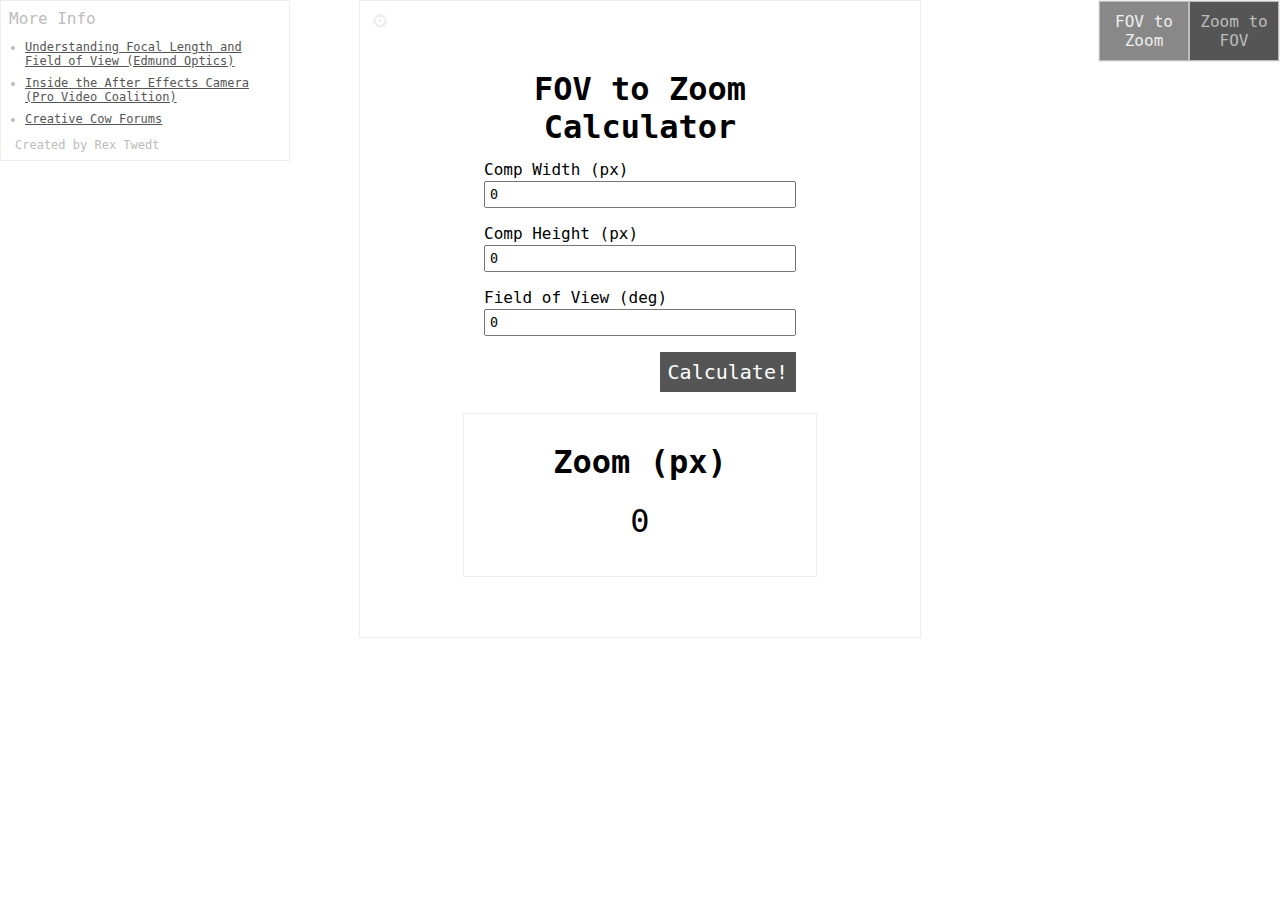
==== index.html @ 11bb039b "Custom radio buttons.  Responsive layout." ====
<!--
  ---- A simple calculator for converting FOV to Zoom (and back) between 3ds Max and AE.
  ---- Created By Rex Twedt
  ---- Copyright 2018
-->
<html>
  <head>
    <title>FOV to Zoom Calculator</title>
    <meta name="viewport" charset="utf-8">
    <meta name="viewport" content="width=device-width, initial-scale=1.0">
    <link rel="stylesheet" type="text/css" href="styles/main.css">
    <link rel="stylesheet" type="text/css" href="styles/calculator.css">
  </head>

  <body>
    <div id="more-info">
      More Info
      <div id="more-info-dialog">
        <ul>
          <li>
            <a href="https://www.edmundoptics.com/resources/application-notes/imaging/understanding-focal-length-and-field-of-view/" target="_blank">Understanding Focal Length and Field of View (Edmund Optics)</a>
          </li>
          <li>
            <a href="https://www.provideocoalition.com/inside-the-after-effects-camera/" target="_blank">Inside the After Effects Camera (Pro Video Coalition)</a>
          </li>
          <li>
            <a href="https://forums.creativecow.net/docs/forums/post.php?forumid=2&postid=1041549&univpostid=1041549&pview=t" target="_blank">Creative Cow Forums</a>
          </li>
        </ul>
        Created by Rex Twedt
      </div>
    </div>

    <div id="calculator-picker">
      <button class="selected" onclick="selectCalculator(event, CALCULATOR_TYPES.FOV_TO_ZOOM)" >FOV to Zoom</button>
      <button onclick="selectCalculator(event, CALCULATOR_TYPES.ZOOM_TO_FOV)" >Zoom to FOV</button>
    </div>

    <!-- TODO(rex): Fades... -->
    <div id="calculator" >

      <div id="config-fov-dim">
        <span id="cog">&#x2699;</span>
        <form id="config-fov-dim-dialog" onchange="setFovDimen(event)">
          <div>Select FOV Direction</div>
          <label >
            <input type="radio" name="fovDimension" value="horz" checked /> Horizontal
            <span class="checkmark"></span>
          </label>
          <label >
            <input type="radio" name="fovDimension" value="vert" /> Vertical
            <span class="checkmark"></span>
          </label>
          <label >
            <input type="radio" name="fovDimension" value="diag" /> Diagonal
            <span class="checkmark"></span>
          </label>
        </form>
      </div>

      <form id="fov-to-zoom" onsubmit="calculateZoom(event)" onkeyup="calculateZoom(event)">
        <h1>FOV to Zoom Calculator</h1>
        <label for="width">
          Comp Width (px)
          <input name="width" value=0 min=0 type="number" />
        </label>
        <label for="height">
          Comp Height (px)
          <input name="height" value=0 min=0 type="number" />
        </label>
        <label for="fov">
          Field of View (deg)
          <input name="fov" value=0 type="number" />
        </label>
        <div class="btn-wrap">
          <button onclick="calculateZoom(event)" />Calculate!</button>
        </div>
      </form>

      <form id="zoom-to-fov" onsubmit="calculateZoom(event)" onkeyup="calculateZoom(event)">
        <h1>Zoom to FOV Calculator</h1>
        <label for="width">
          Comp Width (px)
          <input name="width" value=0 min=0 type="number" />
        </label>
        <label for="height">
          Comp Height (px)
          <input name="height" value=0 min=0 type="number" />
        </label>
        <label for="zoom">
          Zoom (mm)
          <input name="zoom" value=0 type="number" />
        </label>
        <div class="btn-wrap">
          <button onclick="calculateFov(event)" />Calculate!</button>
        </div>
      </form>
  
      <div id="output-card">
        <h1>Zoom (px)</h1>
        <div id="output">0</div>
      </div>
    </div>

    <script src="js/calculator.js"></script>
    <script src="js/calculator.spec.js"></script>
  </body>
</html>
---- styles/main.css ----
/**
 * FOV to Zoom (and back) Calculator.
 * Created by Rex Twedt
 * Copyright 2018
 */

html,
body {
  width: 100%;
  height: 100%;
  margin: 0;
  padding: 0;
  box-sizing: border-box;
  font-family: "Lucida Console", Monaco, monospace;
}

/* More Info Dialog */
#more-info {
  position: absolute;
  top: 0;
  left: 0;
  color: #bcbcbc;
  background-color: #ffffff;
  border: 1px solid #ffffff;
  z-index: 20;
  padding: 8px;
  overflow: hidden;
}
#more-info:hover {
  cursor: pointer;
  border: 1px solid #eeeeee;
}
#more-info #more-info-dialog {
  width: 260px;
  padding: 0 6px;
  background-color: #ffffff;
  font-size: 12px;
  visibility: hidden;
  display: none;
  opacity: 0;
  z-index: 24;
  transition: all 0.25s;
}
#more-info #more-info-dialog ul {
  padding-left: 10px;
}
#more-info #more-info-dialog ul li {
  margin: 8px auto;
}
#more-info #more-info-dialog ul li a {
  color: #555555;
}
#more-info #more-info-dialog ul li a:hover {
  color: #5a5a5a;
}
#more-info #more-info-dialog ul li a:a:visited {
  color: #5e5e5e;
}
#more-info:hover #more-info-dialog,
#more-info #more-info-dialog:hover {
  visibility: visible;
  display: block;
  opacity: 1;
  cursor: pointer;
  transition: all 0.25s;
}

/* Calculator Picker Buttons */
#calculator-picker {
  position: absolute;
  display: flex;
  top: 0;
  right: 0px;
  width: 180px;
  height: 60px;
  z-index: 18;
  border: 1px solid #eee;
}
#calculator-picker button {
  width: 50%;
  height: 100%;
  flex: 1 auto;
  margin: 0;
  padding: 6px;
  border: 1px solid #bcbcbc;
  background-color: #555555;
  color: #bcbcbc;
  font-size: 16px;
  font-family: "Lucida Console", Monaco, monospace;
  transition: all 0.25s;
}
#calculator-picker button:hover {
  background-color: #5a5a5a;
  color: #e7e7e7;
  cursor: pointer;
  transition: all 0.25s;
}
#calculator-picker button:active {
  background-color: #5e5e5e;
  color: #f0f0f0;
  transition: all 0.25s;
}
#calculator-picker button.selected {
  background-color: #888888;
  color: #eeeeee;
  transition: all 0.25s;
}
#calculator-picker button.selected:hover {
  background-color: #8d8d8d;
  color: #e9e9e9;
  cursor: pointer;
  transition: all 0.25s;
}
#calculator-picker button.selected:active {
  background-color: #8f8f8f;
  color: #e0e0e0;
  transition: all 0.25s;
}

/* Transitions */
.hide {
  opacity: 0;
  transition: opacity 0.2s;
}
.show {
  opacity: 1;
  transition: opacity 0.2s;
}
.gone {
  display: none;
}
---- styles/calculator.css ----
/* Calculator */
#calculator {
  /* TODO(rex): Fades... */
  /* opacity: 0; */
  position: relative;
  max-width: 520px;
  border: 1px solid #eee;
  margin: auto;
  padding: 60px 20px;
  background: #ffffff;
  z-index: 16;
  transition: all 0.25s;
}
#calculator form {
  width: 100%;
}
#calculator form h1 {
  width: 80%;
  margin: 4px auto;
  padding: 5px;
  text-align: center;
}
#calculator form label {
  display: block;
  width: 60%;
  margin: 4px auto;
  padding: 5px;
}
#calculator form label input {
  width: 100%;
  padding: 4px;
  margin: 2px auto;
  font-family: "Lucida Console", Monaco, monospace;
}
#calculator form .btn-wrap {
  width: 60%;
  margin: 4px auto;
  padding: 5px;
  overflow: auto;
}
#calculator form .btn-wrap button {
  float: right;
  margin: auto;
  padding: 8px;
  border: none;
  background-color: #555555;
  color: #fff;
  font-size: 20px;
  font-family: "Lucida Console", Monaco, monospace;
  transition: all 0.25s;
}
#calculator form .btn-wrap button:hover {
  background-color: #5a5a5a;
  color: #f3f3f3;
  cursor: pointer;
  transition: all 0.25s;
}
#calculator form .btn-wrap button:active {
  background-color: #5e5e5e;
  color: #f0f0f0;
  transition: all 0.25s;
}
#calculator #output-card {
  width: 60%;
  border: 1px solid #eee;
  margin: auto;
  padding: 20px;
}
#calculator #output-card h1 {
  width: 80%;
  margin: 4px auto;
  padding: 5px;
  text-align: center;
}
#calculator #output-card #output {
  margin: 8px auto;
  padding: 8px;
  text-align: center;
  font-size: 32px;
  white-space: nowrap;
  overflow: hidden;
  text-overflow: ellipsis;
}

/* Configure FOV Dimension Dialog */
#calculator #config-fov-dim {
  position: absolute;
  top: 0;
  left: 0;
  color: #bcbcbc;
  background-color: #ffffff;
  border: 1px solid #ffffff;
  z-index: 20;
  padding: 4px;
  overflow: hidden;
}
#calculator #config-fov-dim:hover {
  cursor: pointer;
  border: 1px solid #eeeeee;
}
#calculator #config-fov-dim #config-fov-dim-dialog {
  width: 160px;
  padding: 4px 8px;
  background-color: #ffffff;
  font-size: 12px;
  visibility: hidden;
  display: none;
  opacity: 0;
  z-index: 24;
}
#calculator #config-fov-dim #cog {
  padding: 8px;
  font-size: 24px;
  font-weight: bold;
  color: #eeeeee;
  transition: all 0.25s;
}
#calculator #config-fov-dim:hover #cog,
#calculator #config-fov-dim #cog:hover {
  color: #bcbcbc;
  transition: all 0.25s;
}
#calculator #config-fov-dim:hover #config-fov-dim-dialog,
#calculator #config-fov-dim #config-fov-dim-dialog:hover {
  visibility: visible;
  display: block;
  opacity: 1;
  cursor: pointer;
  transition: all 0.25s;
}
#calculator #config-fov-dim #config-fov-dim-dialog label {
  width: 100%;
  padding: 4px 4px 4px 25px;
  margin: 6px auto;
  text-align: left;

  display: block;
  position: relative;
  cursor: pointer;
  -webkit-user-select: none;
  -moz-user-select: none;
  -ms-user-select: none;
  user-select: none;
}
#calculator #config-fov-dim #config-fov-dim-dialog label input {
  text-align: right;
  position: absolute;
  opacity: 0;
  cursor: pointer;
  height: 0;
  width: 0;
}

/* Create a custom radio button
 * Source: https://www.w3schools.com/howto/howto_css_custom_checkbox.asp
 */
.checkmark {
  position: absolute;
  top: 0;
  left: 0;
  height: 15px;
  width: 15px;
  background-color: #eeeeee;
  border-radius: 50%;
}
#calculator
  #config-fov-dim
  #config-fov-dim-dialog
  label:hover
  input
  ~ .checkmark {
  background-color: #bcbcbc;
}
#calculator
  #config-fov-dim
  #config-fov-dim-dialog
  label
  input:checked
  ~ .checkmark {
  background-color: #555555;
}
.checkmark:after {
  content: "";
  position: absolute;
  display: none;
}
#calculator
  #config-fov-dim
  #config-fov-dim-dialog
  label
  input:checked
  ~ .checkmark:after {
  display: block;
}
#calculator #config-fov-dim #config-fov-dim-dialog label .checkmark:after {
  top: 5px;
  left: 5px;
  width: 5px;
  height: 5px;
  border-radius: 50%;
  background: white;
}
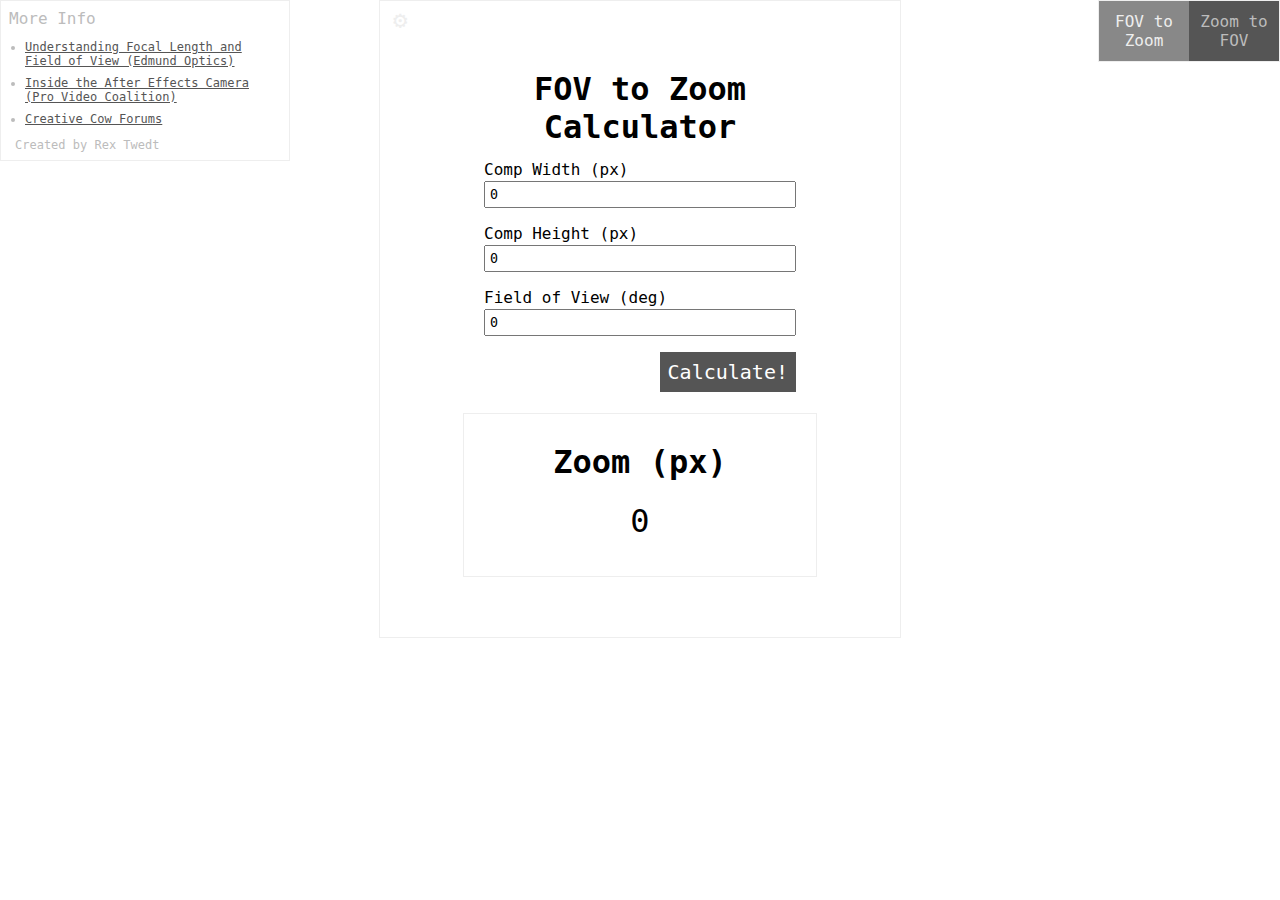
==== commit 056e4b88: "Config dialog can now hold more than just 1 form now." ====
--- a/index.html
+++ b/index.html
@@ -39,23 +39,32 @@
     <!-- TODO(rex): Fades... -->
     <div id="calculator" >
 
-      <div id="config-fov-dim">
+      <div id="config">
         <span id="cog">&#x2699;</span>
-        <form id="config-fov-dim-dialog" onchange="setFovDimen(event)">
-          <div>Select FOV Direction</div>
-          <label >
-            <input type="radio" name="fovDimension" value="horz" checked /> Horizontal
-            <span class="checkmark"></span>
-          </label>
-          <label >
-            <input type="radio" name="fovDimension" value="vert" /> Vertical
-            <span class="checkmark"></span>
-          </label>
-          <label >
-            <input type="radio" name="fovDimension" value="diag" /> Diagonal
-            <span class="checkmark"></span>
-          </label>
-        </form>
+        <div id="config-dialog">
+          <form id="config-fov-dimen" onchange="setFovDimen(event)">
+            <div>Select FOV Direction</div>
+            <label >
+              <input type="radio" name="fovDimension" value="horz" checked /> Horizontal
+              <span class="checkmark"></span>
+            </label>
+            <label >
+              <input type="radio" name="fovDimension" value="vert" /> Vertical
+              <span class="checkmark"></span>
+            </label>
+            <label >
+              <input type="radio" name="fovDimension" value="diag" /> Diagonal
+              <span class="checkmark"></span>
+            </label>
+          </form>
+          <div>--</div>
+          <form id="config-show-logging" onchange="toggleLogging(event)">
+            <label >
+              <input type="checkbox" name="showLogging" value="showLogging" /> Show Logging
+              <span class="checkmark"></span>
+            </label>
+          </form>
+        </div>
       </div>
 
       <form id="fov-to-zoom" onsubmit="calculateZoom(event)" onkeyup="calculateZoom(event)">
--- a/styles/main.css
+++ b/styles/main.css
@@ -1,5 +1,5 @@
 /**
- * FOV to Zoom (and back) Calculator.
+ * FOV to Zoom (and back) Calculator app styles.
  * Created by Rex Twedt
  * Copyright 2018
  */
@@ -19,21 +19,25 @@
   position: absolute;
   top: 0;
   left: 0;
-  color: #bcbcbc;
+  color: #eeeeee;
   background-color: #ffffff;
   border: 1px solid #ffffff;
   z-index: 20;
   padding: 8px;
   overflow: hidden;
+  transition: all 0.25s;
 }
 #more-info:hover {
   cursor: pointer;
+  color: #bcbcbc;
   border: 1px solid #eeeeee;
+  transition: all 0.25s;
 }
 #more-info #more-info-dialog {
   width: 260px;
   padding: 0 6px;
   background-color: #ffffff;
+  color: #bcbcbc;
   font-size: 12px;
   visibility: hidden;
   display: none;
@@ -82,7 +86,7 @@
   flex: 1 auto;
   margin: 0;
   padding: 6px;
-  border: 1px solid #bcbcbc;
+  border: none;
   background-color: #555555;
   color: #bcbcbc;
   font-size: 16px;
--- a/styles/calculator.css
+++ b/styles/calculator.css
@@ -1,12 +1,19 @@
+/**
+ * FOV to Zoom (and back) Calculator styles.
+ * Created by Rex Twedt
+ * Copyright 2018
+ */
+
 /* Calculator */
 #calculator {
   /* TODO(rex): Fades... */
   /* opacity: 0; */
   position: relative;
+  min-width: 290px;
   max-width: 520px;
   border: 1px solid #eee;
   margin: auto;
-  padding: 60px 20px;
+  padding: 60px 0;
   background: #ffffff;
   z-index: 16;
   transition: all 0.25s;
@@ -83,7 +90,7 @@
 }
 
 /* Configure FOV Dimension Dialog */
-#calculator #config-fov-dim {
+#calculator #config {
   position: absolute;
   top: 0;
   left: 0;
@@ -94,11 +101,11 @@
   padding: 4px;
   overflow: hidden;
 }
-#calculator #config-fov-dim:hover {
+#calculator #config:hover {
   cursor: pointer;
   border: 1px solid #eeeeee;
 }
-#calculator #config-fov-dim #config-fov-dim-dialog {
+#calculator #config #config-dialog {
   width: 160px;
   padding: 4px 8px;
   background-color: #ffffff;
@@ -108,27 +115,28 @@
   opacity: 0;
   z-index: 24;
 }
-#calculator #config-fov-dim #cog {
+#calculator #config #cog {
   padding: 8px;
   font-size: 24px;
   font-weight: bold;
   color: #eeeeee;
-  transition: all 0.25s;
-}
-#calculator #config-fov-dim:hover #cog,
-#calculator #config-fov-dim #cog:hover {
+  z-index: 20;
+  transition: all 0.25s;
+}
+#calculator #config:hover #cog,
+#calculator #config #cog:hover {
   color: #bcbcbc;
   transition: all 0.25s;
 }
-#calculator #config-fov-dim:hover #config-fov-dim-dialog,
-#calculator #config-fov-dim #config-fov-dim-dialog:hover {
+#calculator #config:hover #config-dialog,
+#calculator #config #config-dialog:hover {
   visibility: visible;
   display: block;
   opacity: 1;
   cursor: pointer;
   transition: all 0.25s;
 }
-#calculator #config-fov-dim #config-fov-dim-dialog label {
+#calculator #config #config-dialog label {
   width: 100%;
   padding: 4px 4px 4px 25px;
   margin: 6px auto;
@@ -142,7 +150,7 @@
   -ms-user-select: none;
   user-select: none;
 }
-#calculator #config-fov-dim #config-fov-dim-dialog label input {
+#calculator #config #config-dialog label input {
   text-align: right;
   position: absolute;
   opacity: 0;
@@ -163,20 +171,10 @@
   background-color: #eeeeee;
   border-radius: 50%;
 }
-#calculator
-  #config-fov-dim
-  #config-fov-dim-dialog
-  label:hover
-  input
-  ~ .checkmark {
+#calculator #config #config-dialog label:hover input ~ .checkmark {
   background-color: #bcbcbc;
 }
-#calculator
-  #config-fov-dim
-  #config-fov-dim-dialog
-  label
-  input:checked
-  ~ .checkmark {
+#calculator #config #config-dialog label input:checked ~ .checkmark {
   background-color: #555555;
 }
 .checkmark:after {
@@ -184,15 +182,10 @@
   position: absolute;
   display: none;
 }
-#calculator
-  #config-fov-dim
-  #config-fov-dim-dialog
-  label
-  input:checked
-  ~ .checkmark:after {
-  display: block;
-}
-#calculator #config-fov-dim #config-fov-dim-dialog label .checkmark:after {
+#calculator #config #config-dialog label input:checked ~ .checkmark:after {
+  display: block;
+}
+#calculator #config #config-dialog label .checkmark:after {
   top: 5px;
   left: 5px;
   width: 5px;
@@ -200,3 +193,16 @@
   border-radius: 50%;
   background: white;
 }
+
+/* Media Queries */
+
+@media (max-width: 520px) {
+  #calculator {
+    border: 1px solid #ffffff;
+  }
+}
+@media (max-width: 700px) {
+  #calculator #config {
+    top: 24px;
+  }
+}
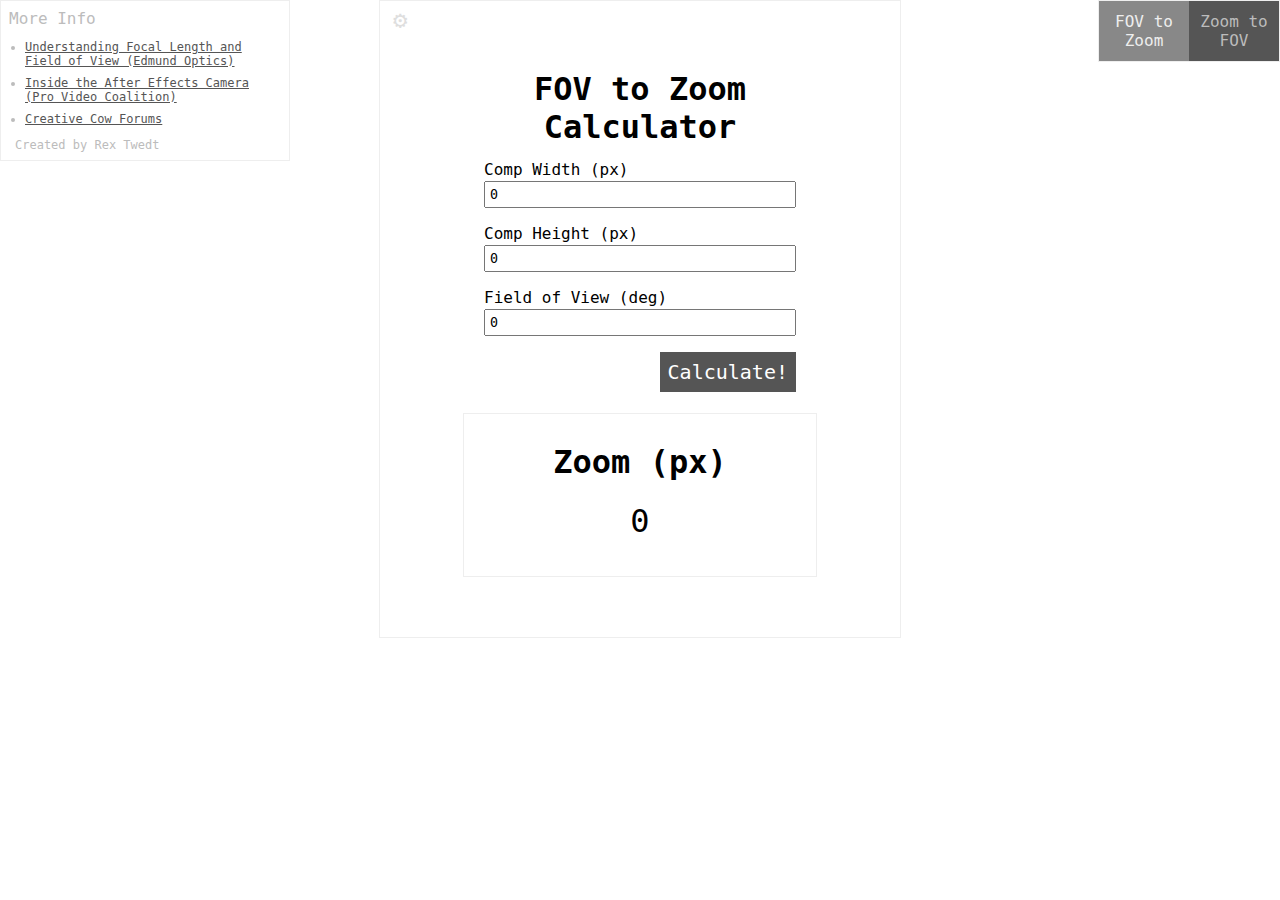
==== commit e4553da9: "Bailing on this logging idea.  No need..." ====
--- a/index.html
+++ b/index.html
@@ -57,13 +57,6 @@
               <span class="checkmark"></span>
             </label>
           </form>
-          <div>--</div>
-          <form id="config-show-logging" onchange="toggleLogging(event)">
-            <label >
-              <input type="checkbox" name="showLogging" value="showLogging" /> Show Logging
-              <span class="checkmark"></span>
-            </label>
-          </form>
         </div>
       </div>
 
--- a/styles/main.css
+++ b/styles/main.css
@@ -19,7 +19,7 @@
   position: absolute;
   top: 0;
   left: 0;
-  color: #eeeeee;
+  color: #dedede;
   background-color: #ffffff;
   border: 1px solid #ffffff;
   z-index: 20;
--- a/styles/calculator.css
+++ b/styles/calculator.css
@@ -119,7 +119,7 @@
   padding: 8px;
   font-size: 24px;
   font-weight: bold;
-  color: #eeeeee;
+  color: #dedede;
   z-index: 20;
   transition: all 0.25s;
 }
@@ -157,6 +157,7 @@
   cursor: pointer;
   height: 0;
   width: 0;
+  transition: all 0.25s;
 }
 
 /* Create a custom radio button
@@ -173,9 +174,11 @@
 }
 #calculator #config #config-dialog label:hover input ~ .checkmark {
   background-color: #bcbcbc;
+  transition: all 0.25s;
 }
 #calculator #config #config-dialog label input:checked ~ .checkmark {
   background-color: #555555;
+  transition: all 0.25s;
 }
 .checkmark:after {
   content: "";
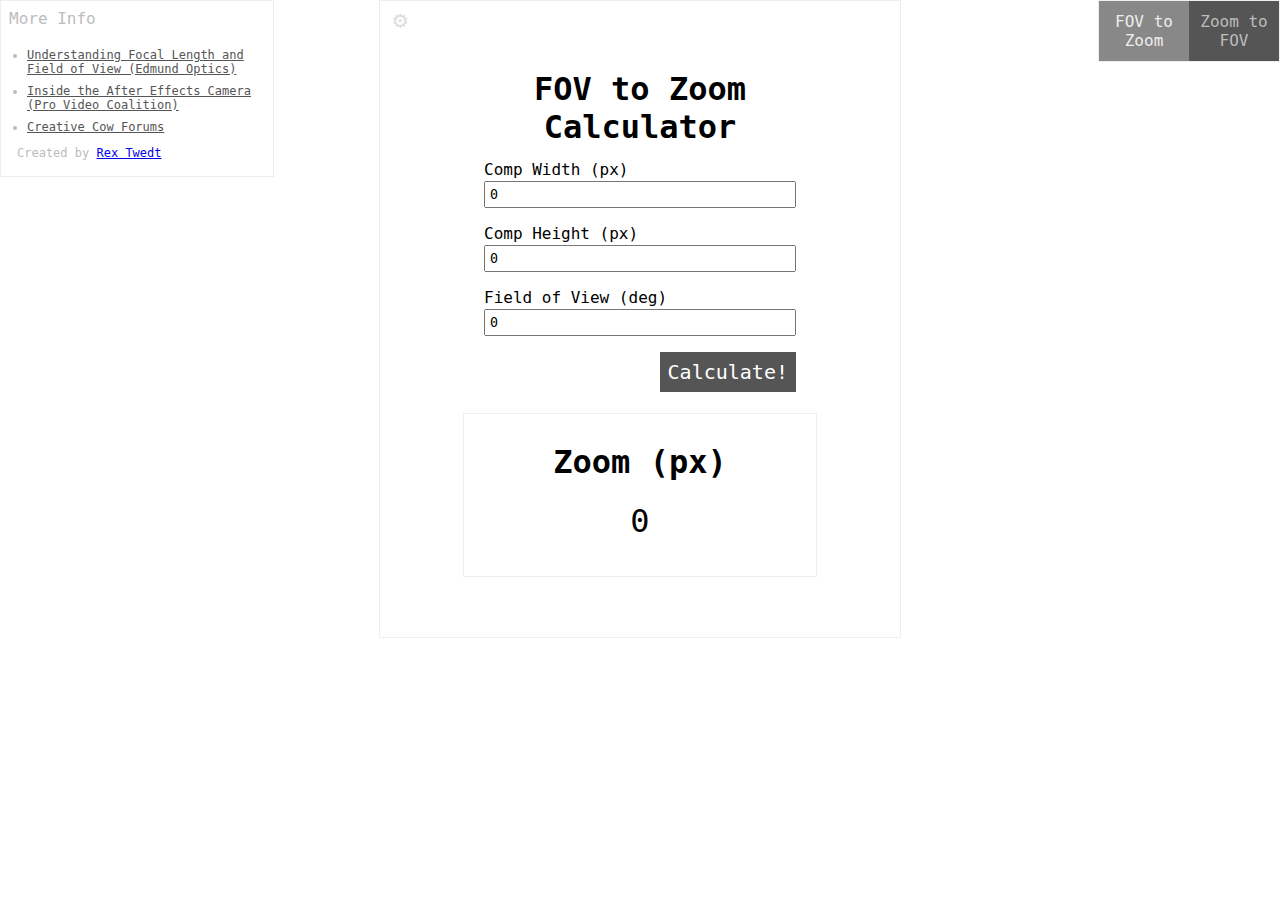
==== commit fd73df7d: "Credit myself\!" ====
--- a/index.html
+++ b/index.html
@@ -27,7 +27,7 @@
             <a href="https://forums.creativecow.net/docs/forums/post.php?forumid=2&postid=1041549&univpostid=1041549&pview=t" target="_blank">Creative Cow Forums</a>
           </li>
         </ul>
-        Created by Rex Twedt
+        Created by <a href="http://www.rextwedt.com" target="_blank" >Rex Twedt</a>
       </div>
     </div>
 
--- a/styles/main.css
+++ b/styles/main.css
@@ -34,8 +34,8 @@
   transition: all 0.25s;
 }
 #more-info #more-info-dialog {
-  width: 260px;
-  padding: 0 6px;
+  width: 240px;
+  padding: 8px;
   background-color: #ffffff;
   color: #bcbcbc;
   font-size: 12px;
--- a/styles/calculator.css
+++ b/styles/calculator.css
@@ -206,6 +206,6 @@
 }
 @media (max-width: 700px) {
   #calculator #config {
-    top: 24px;
+    top: 33px;
   }
 }
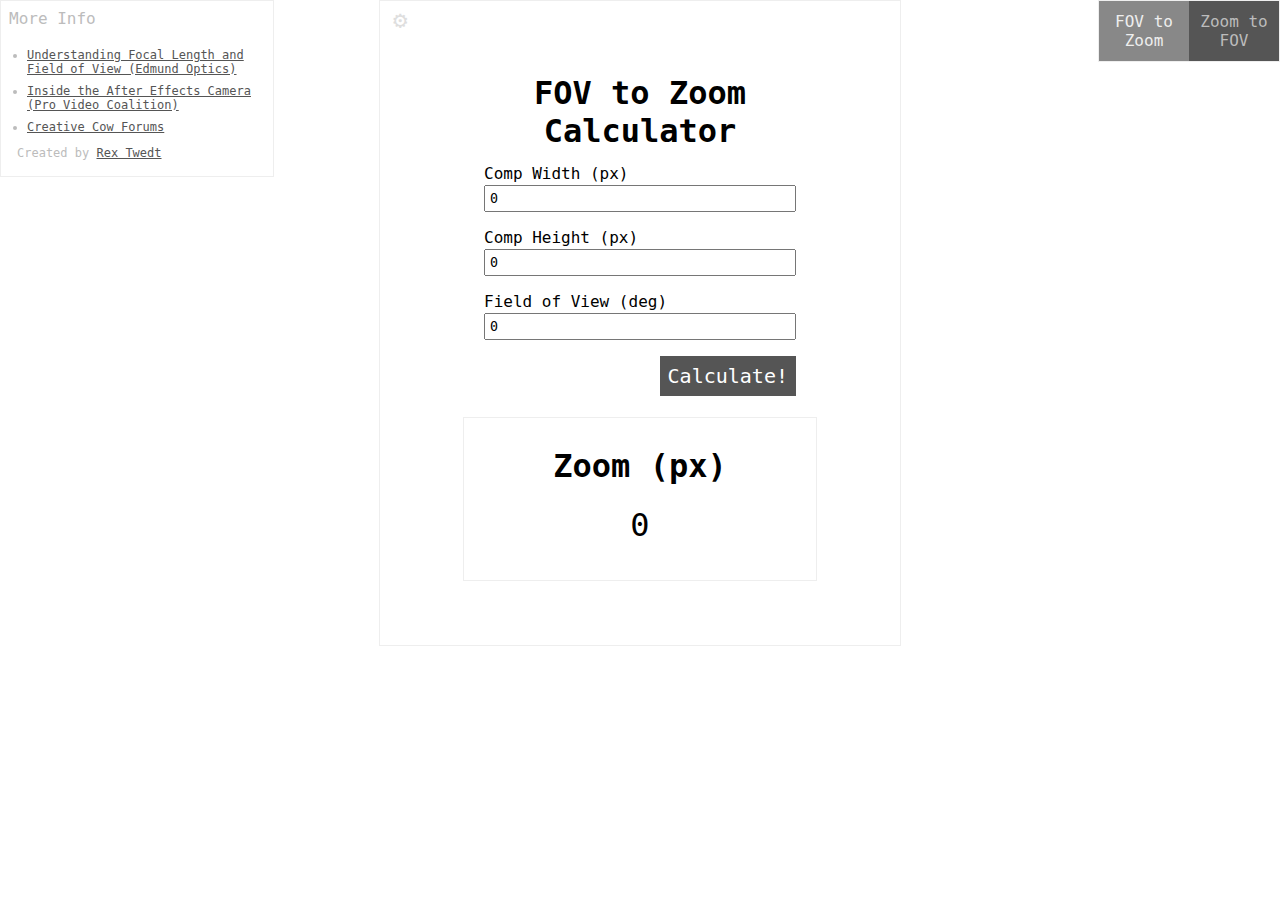
==== commit f8944c9f: "Abandon the fade animation idea." ====
--- a/index.html
+++ b/index.html
@@ -36,7 +36,6 @@
       <button onclick="selectCalculator(event, CALCULATOR_TYPES.ZOOM_TO_FOV)" >Zoom to FOV</button>
     </div>
 
-    <!-- TODO(rex): Fades... -->
     <div id="calculator" >
 
       <div id="config">
@@ -90,7 +89,7 @@
           <input name="height" value=0 min=0 type="number" />
         </label>
         <label for="zoom">
-          Zoom (mm)
+          Zoom (px)
           <input name="zoom" value=0 type="number" />
         </label>
         <div class="btn-wrap">
--- a/styles/main.css
+++ b/styles/main.css
@@ -25,13 +25,13 @@
   z-index: 20;
   padding: 8px;
   overflow: hidden;
-  transition: all 0.25s;
+  /* transition: all 0.25s; */
 }
 #more-info:hover {
   cursor: pointer;
   color: #bcbcbc;
   border: 1px solid #eeeeee;
-  transition: all 0.25s;
+  /* transition: all 0.25s; */
 }
 #more-info #more-info-dialog {
   width: 240px;
@@ -43,7 +43,7 @@
   display: none;
   opacity: 0;
   z-index: 24;
-  transition: all 0.25s;
+  /* transition: all 0.25s; */
 }
 #more-info #more-info-dialog ul {
   padding-left: 10px;
@@ -51,13 +51,13 @@
 #more-info #more-info-dialog ul li {
   margin: 8px auto;
 }
-#more-info #more-info-dialog ul li a {
+#more-info #more-info-dialog a {
   color: #555555;
 }
-#more-info #more-info-dialog ul li a:hover {
+#more-info #more-info-dialog a:hover {
   color: #5a5a5a;
 }
-#more-info #more-info-dialog ul li a:a:visited {
+#more-info #more-info-dialog a:visited {
   color: #5e5e5e;
 }
 #more-info:hover #more-info-dialog,
@@ -66,7 +66,7 @@
   display: block;
   opacity: 1;
   cursor: pointer;
-  transition: all 0.25s;
+  /* transition: all 0.25s; */
 }
 
 /* Calculator Picker Buttons */
@@ -91,44 +91,44 @@
   color: #bcbcbc;
   font-size: 16px;
   font-family: "Lucida Console", Monaco, monospace;
-  transition: all 0.25s;
+  /* transition: all 0.25s; */
 }
 #calculator-picker button:hover {
   background-color: #5a5a5a;
   color: #e7e7e7;
   cursor: pointer;
-  transition: all 0.25s;
+  /* transition: all 0.25s; */
 }
 #calculator-picker button:active {
   background-color: #5e5e5e;
   color: #f0f0f0;
-  transition: all 0.25s;
+  /* transition: all 0.25s; */
 }
 #calculator-picker button.selected {
   background-color: #888888;
   color: #eeeeee;
-  transition: all 0.25s;
+  /* transition: all 0.25s; */
 }
 #calculator-picker button.selected:hover {
   background-color: #8d8d8d;
   color: #e9e9e9;
   cursor: pointer;
-  transition: all 0.25s;
+  /* transition: all 0.25s; */
 }
 #calculator-picker button.selected:active {
   background-color: #8f8f8f;
   color: #e0e0e0;
-  transition: all 0.25s;
+  /* transition: all 0.25s; */
 }
 
 /* Transitions */
 .hide {
   opacity: 0;
-  transition: opacity 0.2s;
+  transition: opacity 0.25s;
 }
 .show {
   opacity: 1;
-  transition: opacity 0.2s;
+  transition: opacity 0.25s;
 }
 .gone {
   display: none;
--- a/styles/calculator.css
+++ b/styles/calculator.css
@@ -6,14 +6,12 @@
 
 /* Calculator */
 #calculator {
-  /* TODO(rex): Fades... */
-  /* opacity: 0; */
   position: relative;
   min-width: 290px;
   max-width: 520px;
   border: 1px solid #eee;
   margin: auto;
-  padding: 60px 0;
+  padding: 64px 0;
   background: #ffffff;
   z-index: 16;
   transition: all 0.25s;
@@ -54,19 +52,20 @@
   color: #fff;
   font-size: 20px;
   font-family: "Lucida Console", Monaco, monospace;
-  transition: all 0.25s;
+  /* transition: all 0.25s; */
 }
 #calculator form .btn-wrap button:hover {
   background-color: #5a5a5a;
   color: #f3f3f3;
   cursor: pointer;
-  transition: all 0.25s;
+  /* transition: all 0.25s; */
 }
 #calculator form .btn-wrap button:active {
   background-color: #5e5e5e;
   color: #f0f0f0;
-  transition: all 0.25s;
-}
+  /* transition: all 0.25s; */
+}
+/* Output Card */
 #calculator #output-card {
   width: 60%;
   border: 1px solid #eee;
@@ -121,12 +120,12 @@
   font-weight: bold;
   color: #dedede;
   z-index: 20;
-  transition: all 0.25s;
+  /* transition: all 0.25s; */
 }
 #calculator #config:hover #cog,
 #calculator #config #cog:hover {
   color: #bcbcbc;
-  transition: all 0.25s;
+  /* transition: all 0.25s; */
 }
 #calculator #config:hover #config-dialog,
 #calculator #config #config-dialog:hover {
@@ -134,7 +133,7 @@
   display: block;
   opacity: 1;
   cursor: pointer;
-  transition: all 0.25s;
+  /* transition: all 0.25s; */
 }
 #calculator #config #config-dialog label {
   width: 100%;
@@ -157,7 +156,7 @@
   cursor: pointer;
   height: 0;
   width: 0;
-  transition: all 0.25s;
+  /* transition: all 0.25s; */
 }
 
 /* Create a custom radio button
